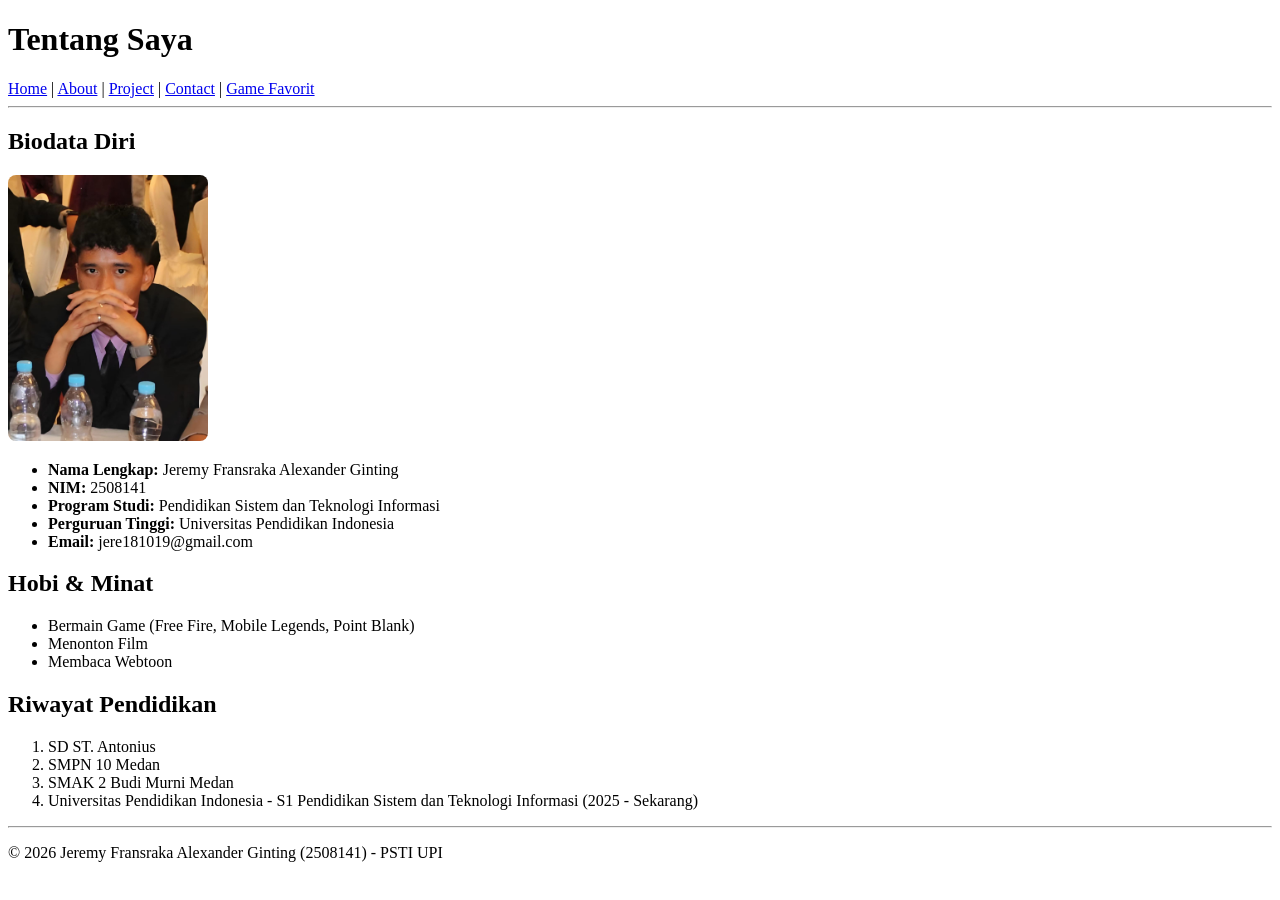
==== about.html @ 12dc7b87 "komit pertama website jeremy" ====
<!DOCTYPE html>
<html lang="id">
<head>
    <meta charset="UTF-8">
    <meta name="viewport" content="width=device-width, initial-scale=1.0">
    <title>About - Jeremy Fransraka Alexander Ginting</title>
</head>
<body>
    <header>
        <h1>Tentang Saya</h1>
        <nav>
            <a href="index.html">Home</a> |
            <a href="about.html">About</a> |
            <a href="project.html">Project</a> |
            <a href="contact.html">Contact</a> |
            <a href="game.html">Game Favorit</a>
        </nav>
        <hr>
    </header>

    <main>
        <section>
            <h2>Biodata Diri</h2>
            <img src="assets/foto.jpg" alt="Foto Profil Jeremy" width="200" style="border-radius: 8px;">
            <ul>
                <li><strong>Nama Lengkap:</strong> Jeremy Fransraka Alexander Ginting</li>
                <li><strong>NIM:</strong> 2508141</li>
                <li><strong>Program Studi:</strong> Pendidikan Sistem dan Teknologi Informasi</li>
                <li><strong>Perguruan Tinggi:</strong> Universitas Pendidikan Indonesia</li>
                <li><strong>Email:</strong> jere181019@gmail.com</li>
            </ul>
        </section>

        <section>
            <h2>Hobi & Minat</h2>
            <ul>
                <li>Bermain Game (Free Fire, Mobile Legends, Point Blank)</li>
                <li>Menonton Film</li>
                <li>Membaca Webtoon</li>
            </ul>
        </section>

        <section>
            <h2>Riwayat Pendidikan</h2>
            <ol>
                <li>SD ST. Antonius</li>
                <li>SMPN 10 Medan</li>
                <li>SMAK 2 Budi Murni Medan</li>
                <li>Universitas Pendidikan Indonesia - S1 Pendidikan Sistem dan Teknologi Informasi (2025 - Sekarang)</li>
            </ol>
        </section>
    </main>

    <footer>
        <hr>
        <p>&copy; 2026 Jeremy Fransraka Alexander Ginting (2508141) - PSTI UPI</p>
    </footer>
</body>
</html>
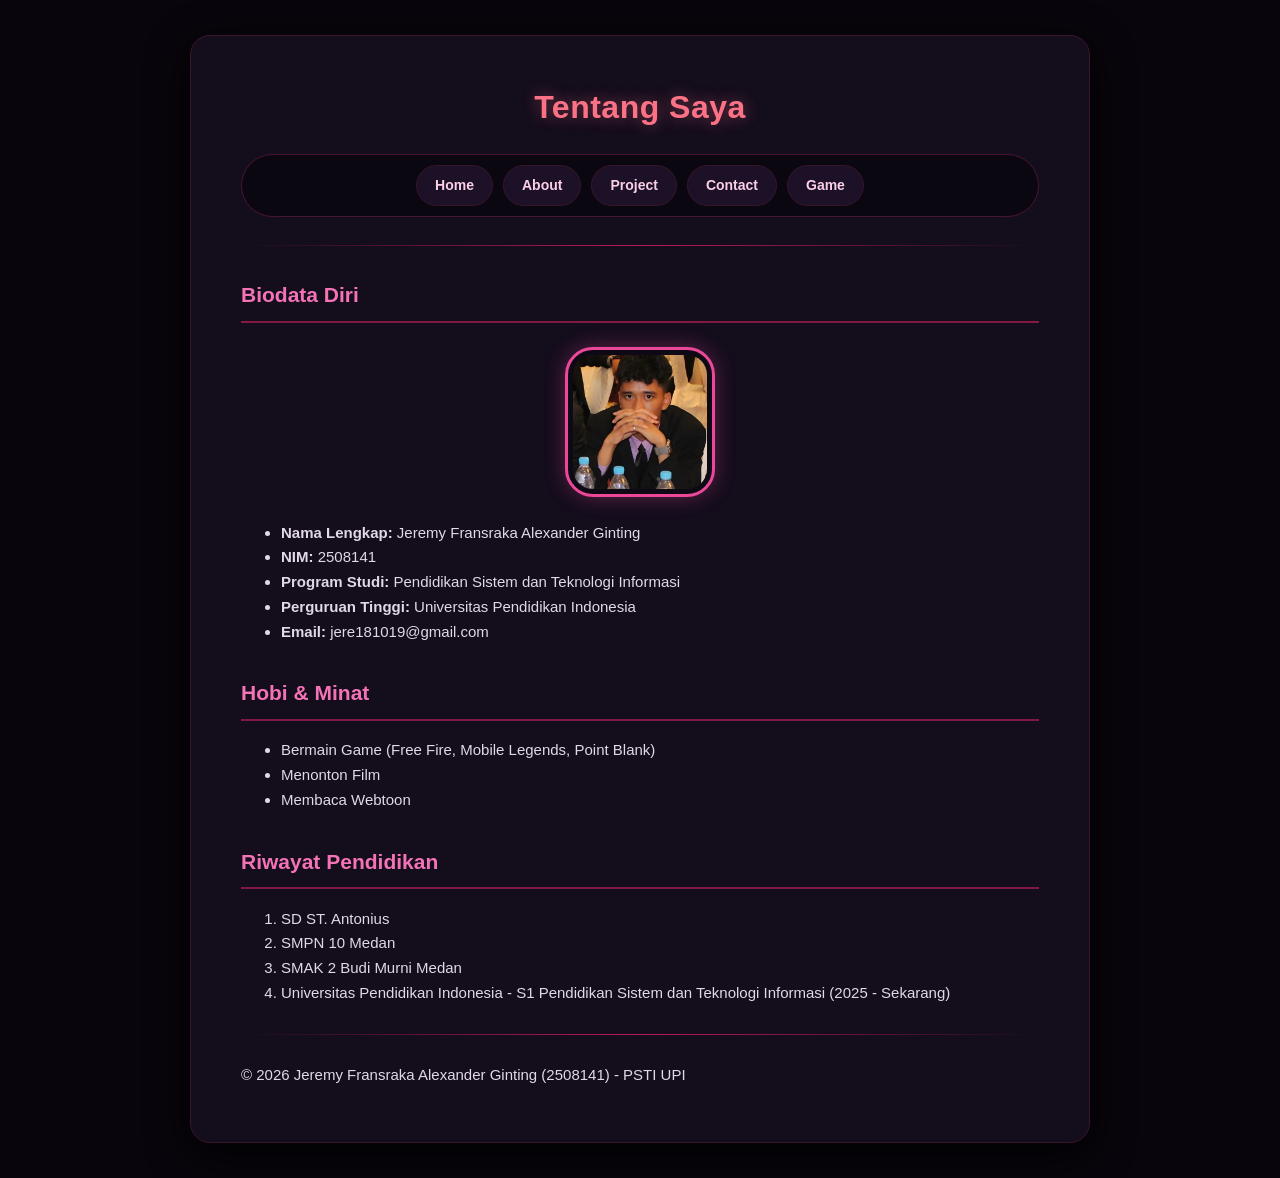
==== commit 6edcd01e: "Update about.html" ====
--- a/about.html
+++ b/about.html
@@ -3,35 +3,41 @@
 <head>
     <meta charset="UTF-8">
     <meta name="viewport" content="width=device-width, initial-scale=1.0">
-    <title>About - Jeremy Fransraka Alexander Ginting</title>
+    <title>About Me - Jeremy Fransraka Alexander Ginting</title>
+    <!-- Hubungkan External CSS -->
+    <link rel="stylesheet" href="style.css">
 </head>
 <body>
     <header>
         <h1>Tentang Saya</h1>
-        <nav>
-            <a href="index.html">Home</a> |
-            <a href="about.html">About</a> |
-            <a href="project.html">Project</a> |
-            <a href="contact.html">Contact</a> |
-            <a href="game.html">Game Favorit</a>
+        <nav class="navbar">
+            <a href="index.html">Home</a>
+            <a href="about.html" class="active">About</a>
+            <a href="project.html">Project</a>
+            <a href="contact.html">Contact</a>
+            <a href="game.html">Game</a>
         </nav>
         <hr>
     </header>
 
     <main>
-        <section>
+        <!-- Section 1: Biodata Diri (Foto & Data Sejajar) -->
+        <section class="card-section">
             <h2>Biodata Diri</h2>
-            <img src="assets/foto.jpg" alt="Foto Profil Jeremy" width="200" style="border-radius: 8px;">
-            <ul>
-                <li><strong>Nama Lengkap:</strong> Jeremy Fransraka Alexander Ginting</li>
-                <li><strong>NIM:</strong> 2508141</li>
-                <li><strong>Program Studi:</strong> Pendidikan Sistem dan Teknologi Informasi</li>
-                <li><strong>Perguruan Tinggi:</strong> Universitas Pendidikan Indonesia</li>
-                <li><strong>Email:</strong> jere181019@gmail.com</li>
-            </ul>
+            <div class="profile-layout">
+                <img src="assets/foto.jpg" alt="Foto Profil Jeremy" class="foto-profil">
+                <ul class="bio-list">
+                    <li><strong>Nama Lengkap:</strong> Jeremy Fransraka Alexander Ginting</li>
+                    <li><strong>NIM:</strong> 2508141</li>
+                    <li><strong>Program Studi:</strong> Pendidikan Sistem dan Teknologi Informasi</li>
+                    <li><strong>Perguruan Tinggi:</strong> Universitas Pendidikan Indonesia</li>
+                    <li><strong>Email:</strong> jere181019@gmail.com</li>
+                </ul>
+            </div>
         </section>
 
-        <section>
+        <!-- Section 2: Hobi & Minat -->
+        <section class="card-section">
             <h2>Hobi & Minat</h2>
             <ul>
                 <li>Bermain Game (Free Fire, Mobile Legends, Point Blank)</li>
@@ -40,7 +46,8 @@
             </ul>
         </section>
 
-        <section>
+        <!-- Section 3: Riwayat Pendidikan -->
+        <section class="card-section">
             <h2>Riwayat Pendidikan</h2>
             <ol>
                 <li>SD ST. Antonius</li>
@@ -56,4 +63,4 @@
         <p>&copy; 2026 Jeremy Fransraka Alexander Ginting (2508141) - PSTI UPI</p>
     </footer>
 </body>
-</html>+</html>
--- a/style.css
+++ b/style.css
@@ -0,0 +1,278 @@
+
+@keyframes roseGlowFade {
+    from {
+        opacity: 0;
+        transform: scale(0.98) translateY(10px);
+    }
+    to {
+        opacity: 1;
+        transform: scale(1) translateY(0);
+    }
+}
+
+
+* {
+    box-sizing: border-box;
+}
+
+html {
+    background-color: #08050c; 
+}
+
+body {
+    font-family: 'Segoe UI', Arial, sans-serif;
+    line-height: 1.65;
+    color: #e2d9e5;            
+    max-width: 900px;
+    margin: 35px auto;
+    padding: 40px 50px;
+    background-color: #140d1c; 
+    border: 1px solid #3d142d; 
+    border-radius: 20px;
+    box-shadow: 0 12px 40px rgba(0, 0, 0, 0.85);
+    animation: roseGlowFade 0.7s cubic-bezier(0.16, 1, 0.3, 1);
+}
+
+
+h1, h2, h3 {
+    color: #fdf2f8;
+    font-weight: 700;
+}
+
+h1 {
+    font-size: 32px;
+    text-align: center;
+    color: #fb7185;            
+    text-shadow: 0 0 16px rgba(251, 113, 133, 0.45); 
+    margin-top: 5px;
+    margin-bottom: 8px;
+    letter-spacing: 0.5px;
+}
+
+h2 {
+    font-size: 21px;
+    color: #f472b6;            
+    border-bottom: 2px solid #831843; 
+    padding-bottom: 8px;
+    margin-top: 32px;
+}
+
+h3 {
+    font-size: 17px;
+    color: #fda4af;
+    margin-top: 22px;
+}
+
+p, li, td, th {
+    font-size: 15px;
+}
+
+hr {
+    border: none;
+    height: 1px;
+    background: linear-gradient(to right, transparent, #be185d, transparent);
+    margin: 28px 0;
+}
+
+
+.navbar, p:has(> a[href="index.html"]) {
+    display: flex;
+    justify-content: center;
+    align-items: center;
+    flex-wrap: wrap;
+    gap: 10px;
+    background-color: #0b0710;
+    padding: 10px 18px;
+    border-radius: 50px;       
+    border: 1px solid #4a1534;
+    margin: 20px 0 28px 0;
+    color: transparent;        
+}
+
+
+.navbar a, p:has(> a[href="index.html"]) a {
+    text-decoration: none;
+    color: #fbcfe8;
+    background-color: #1c1126;
+    padding: 8px 18px;
+    border-radius: 30px;       
+    border: 1px solid #38152b;
+    font-weight: 600;
+    font-size: 14px;
+    transition: all 0.3s ease;
+}
+
+.navbar a:hover, p:has(> a[href="index.html"]) a:hover {
+    background: linear-gradient(135deg, #e11d48, #db2777); 
+    color: #ffffff;
+    border-color: #f43f5e;
+    transform: translateY(-2px);
+    box-shadow: 0 0 14px rgba(244, 63, 94, 0.55);
+}
+
+
+
+img[src*="foto.jpg"], img[alt*="Foto Profil"], .foto-profil {
+    display: block;
+    width: 150px;
+    height: 150px;
+    object-fit: cover;
+    border-radius: 28px;       
+    padding: 5px;
+    background-color: #0e0914;
+    border: 3px solid #ec4899; 
+    margin: 24px auto;
+    box-shadow: 0 0 20px rgba(236, 72, 153, 0.35);
+    transition: transform 0.35s ease, box-shadow 0.35s ease;
+}
+
+img[src*="foto.jpg"]:hover, .foto-profil:hover {
+    transform: rotate(2deg) scale(1.06);
+    box-shadow: 0 0 28px rgba(244, 63, 94, 0.65);
+}
+
+
+figure {
+    margin: 20px 0;
+    background-color: #0b0710;
+    padding: 16px;
+    border: 1px solid #38152b;
+    border-radius: 12px;
+}
+
+figure img, img[src*="matdis"], img[src*="miniatur"], img[width="450"], img[width="260"] {
+    max-width: 100%;
+    height: auto;
+    border-radius: 10px;
+    border: 1px solid #4a1534;
+    display: block;
+    margin-bottom: 10px;
+    transition: transform 0.3s ease, box-shadow 0.3s ease;
+}
+
+figure img:hover, img[src*="matdis"]:hover, img[src*="miniatur"]:hover {
+    transform: translateY(-4px);
+    box-shadow: 0 8px 22px rgba(0, 0, 0, 0.85);
+}
+
+figcaption {
+    font-size: 13px;
+    color: #a89ba9;
+    margin-top: 6px;
+}
+
+
+table {
+    width: 100%;
+    border-collapse: collapse;
+    margin: 22px 0;
+    background-color: #0c0812;
+    border-radius: 12px;
+    overflow: hidden;
+    border: 1px solid #38152b;
+}
+
+th, td {
+    padding: 12px 18px;
+    text-align: left;
+    border-bottom: 1px solid #221221;
+}
+
+th {
+    background: linear-gradient(135deg, #be185d, #831843); 
+    color: #ffffff;
+    font-weight: 600;
+    text-align: center;
+    letter-spacing: 0.3px;
+}
+
+tr:nth-child(even) td {
+    background-color: #120b18; 
+}
+
+tr:hover td {
+    background-color: #241328; 
+}
+
+
+form table {
+    max-width: 650px;
+    margin: 20px auto;
+}
+
+input[type="text"],
+input[type="email"],
+input[type="date"],
+textarea {
+    width: 100%;
+    padding: 10px 14px;
+    background-color: #09060c;
+    color: #fdf2f8;
+    border: 1px solid #38152b;
+    border-radius: 8px;
+    font-family: inherit;
+    font-size: 14px;
+    transition: border-color 0.3s ease, box-shadow 0.3s ease;
+}
+
+input[type="text"]:focus,
+input[type="email"]:focus,
+input[type="date"]:focus,
+textarea:focus {
+    outline: none;
+    border-color: #f43f5e;
+    box-shadow: 0 0 10px rgba(244, 63, 94, 0.45);
+}
+
+
+input[type="submit"],
+input[type="reset"] {
+    border: none;
+    padding: 10px 24px;
+    font-size: 14px;
+    font-weight: 600;
+    border-radius: 30px;       
+    cursor: pointer;
+    margin: 6px 4px;
+    transition: all 0.3s ease;
+}
+
+input[type="submit"] {
+    background: linear-gradient(135deg, #e11d48, #ec4899);
+    color: #ffffff;
+}
+
+input[type="reset"] {
+    background-color: #281427;
+    color: #fbcfe8;
+}
+
+input[type="submit"]:hover {
+    transform: translateY(-2px);
+    box-shadow: 0 0 15px rgba(236, 72, 153, 0.65);
+}
+
+input[type="reset"]:hover {
+    background-color: #3d1b3b;
+    color: #ffffff;
+    transform: translateY(-2px);
+}
+
+
+a {
+    color: #fb7185;
+    text-decoration: none;
+    transition: color 0.2s ease;
+}
+
+a:hover {
+    color: #fda4af;
+    text-decoration: underline;
+}
+
+body > p:last-child {
+    text-align: center;
+    color: #7b6d7f;
+    font-size: 13px;
+    margin-top: 35px;
+}
